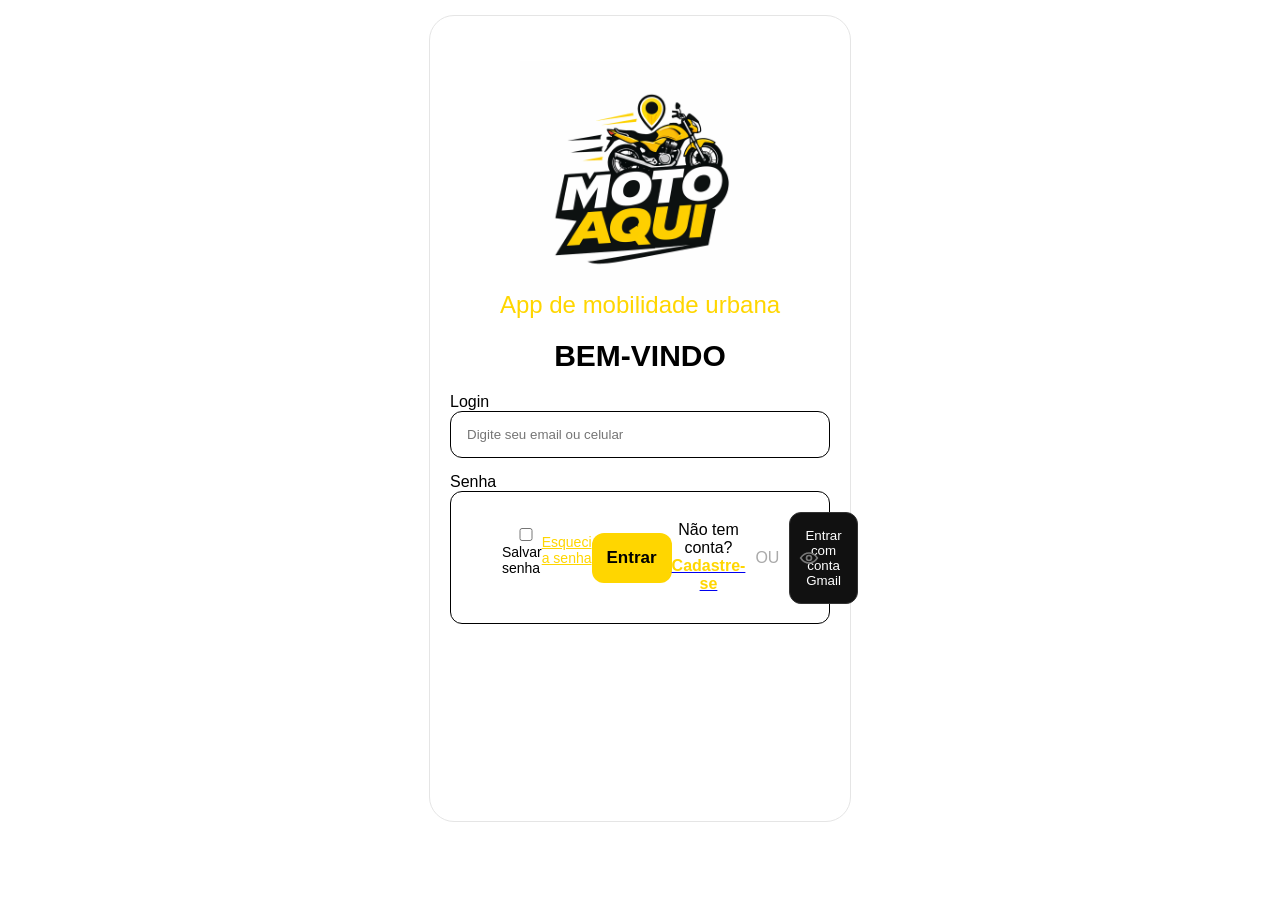
==== index.html @ 6b76dc8f "Update index.html" ====
<!DOCTYPE html>
<html lang="pt-BR">

<!-- =========================
HEAD
========================= -->
<head>

<meta charset="UTF-8">
<meta name="viewport" content="width=device-width, initial-scale=1.0">

<title>Moto Aqui</title>

<link rel="stylesheet" href="css/style.css">

</head>

<!-- =========================
BODY
========================= -->
<body>

<!-- =========================
CONTAINER
========================= -->
<div class="container">

  <!-- =========================
  CARD
  ========================= -->
  <div class="card">

    <!-- =========================
    LOGO
    ========================= -->
    <div class="logo-box">
      <img src="assets/logo.png">
    </div>

    <!-- =========================
    TEXTOS
    ========================= -->
    <p class="sub">App de mobilidade urbana</p>
    <h1>BEM-VINDO</h1>

    <!-- =========================
    FORMULÁRIO
    ========================= -->
    <div class="form">

      <!-- =========================
      LOGIN
      ========================= -->
      <label>Login</label>
      <div class="input-box">
        <input 
          type="text" 
          id="email" 
          placeholder="Digite seu email ou celular"
        >
      </div>

      <!-- =========================
      SENHA
      ========================= -->
      <label>Senha</label>
      <div class="input-box" style="position:relative;">

        <input 
          type="password" 
          id="senha" 
          placeholder="Senha"
        >

        <!-- =========================
        OLHO SENHA
        ========================= -->
        <span class="eye" onclick="toggleSenha('senha', this)">
  <svg viewBox="0 0 24 24">
    <path d="M2 12s4-6 10-6 10 6 10 6-4 6-10 6-10-6-10-6z"/>
    <path d="M12 9a3 3 0 1 0 0 6 3 3 0 0 0 0-6z"/>
  </svg>
</span>

      <!-- =========================
      OPÇÕES
      ========================= -->
      <div class="opcoes">
        <label><input type="checkbox"> Salvar senha</label>
        <a href="#">Esqueci a senha</a>
      </div>

      <!-- =========================
      BOTÃO ENTRAR
      ========================= -->
      <button class="btn" onclick="login()">Entrar</button>

      <!-- =========================
      CADASTRO
      ========================= -->
      <p class="cadastro">
        Não tem conta?
        <a href="cadastro/escolha.html"><b>Cadastre-se</b></a>
      </p>

      <!-- =========================
      OU
      ========================= -->
      <div class="ou">
        <span></span>
        <p>OU</p>
        <span></span>
      </div>

      <!-- =========================
      GMAIL
      ========================= -->
      <button class="gmail">
        Entrar com conta Gmail
      </button>

    </div>

  </div>

</div>

<!-- =========================
SCRIPTS
========================= -->
<script src="js/auth.js"></script>

<script>

function toggleSenha(id){

  const input = document.getElementById(id);

  if(input.type === "password"){
    input.type = "text";
  }else{
    input.type = "password";
  }

}

</script>

</body>
</html>
---- css/style.css ----
/*===========================
GERAL
===========================*/
html, body{
  margin:0;
  padding:0;
  width:100%;
  min-height:100vh;
  font-family:Arial;
  background:#ffffff;
  color:#000;
}

/*===========================
CONTAINER
===========================*/
.container{
  display:flex;
  justify-content:center;
  align-items:flex-start;
  min-height:80vh;
  padding:15px;
}

/*===========================
CARD
===========================*/
.card{
  width:100%;
  max-width:380px;
  margin:0 auto;
  background:#ffffff;
  border-radius:25px;
  padding:15px 20px 25px;
  border:1px solid #e5e5e5;
  min-height:85vh;
}

/*===========================
LOGO
===========================*/
.logo-box{
  width:300px;
  height:300px;
  margin:0 auto 10px;
  background:#fff;
  border-radius:20px;
  display:flex;
  align-items:center;
  justify-content:center;
  overflow:hidden;
}

.logo-box img{
  width:80%;
}

/*===========================
TEXTOS
===========================*/
.sub{
  text-align:center;
  color:#FFD600;
  font-size:24px;
  margin-top:-50px;
  margin-bottom:5px;
}

h1{
  text-align:center;
  font-size:30px;
  margin-bottom:20px;
}

/*===========================
FORM
===========================*/
.form{
  width:100%;
}

/*===========================
INPUT (FINAL LIMPO)
===========================*/
.input-box{
  position:relative;
  background:#fff;
  border:1px solid #000;
  border-radius:12px;
  padding:14px;
  margin-bottom:15px;
  display:flex;
  align-items:center;
}

.input-box input{
  width:100%;
  background:transparent;
  border:none;
  outline:none;
  color:#000;
  padding-right:35px; /* espaço pro olho */
}

/*===========================
OLHO SENHA
===========================*/
.eye{
  position:absolute;
  right:10px;
  top:50%;
  transform:translateY(-50%);
  width:20px;
  height:20px;
  cursor:pointer;
}

.eye path{
  stroke:#777;
  stroke-width:2;
  fill:none;
}

.eye.off path{
  stroke:red;
}

.eye.off::after{
  content:"";
  position:absolute;
  width:20px;
  height:2px;
  background:red;
  transform:rotate(45deg);
  top:50%;
  left:0;
}

/*===========================
OPÇÕES
===========================*/
.opcoes{
  display:flex;
  justify-content:space-between;
  align-items:center;
  font-size:14px;
  margin-bottom:15px;
}

.opcoes a{
  color:#FFD600;
}

/*===========================
BOTÃO
===========================*/
.btn{
  width:100%;
  padding:15px;
  border:none;
  border-radius:12px;
  background:#FFD600;
  color:#000;
  font-size:17px;
  font-weight:bold;
}

/*===========================
CADASTRO
===========================*/
.cadastro{
  text-align:center;
  margin-top:15px;
}

.cadastro b{
  color:#FFD600;
}

/*===========================
OU
===========================*/
.ou{
  display:flex;
  align-items:center;
  margin:20px 0;
}

.ou span{
  flex:1;
  height:1px;
  background:#333;
}

.ou p{
  margin:0 10px;
  color:#aaa;
}

/*===========================
GMAIL
===========================*/
.gmail{
  width:100%;
  padding:15px;
  border-radius:12px;
  background:#111;
  color:#fff;
  border:1px solid #333;
}

/*===========================
FOTO PERFIL
===========================*/
.foto-perfil{
  position:relative;
  width:120px;
  height:120px;
  margin:0 auto 20px;
  border-radius:50%;
  overflow:hidden;
  background:#eee;
  cursor:pointer;
}

#fotoPreview{
  width:100%;
  height:100%;
  object-fit:cover;
  border-radius:50%;
}

.foto-perfil input{
  display:none;
}

.foto-perfil .add{
  position:absolute;
  bottom:0;
  right:0;
  background:#FFD600;
  color:#000;
  width:30px;
  height:30px;
  border-radius:50%;
  display:flex;
  align-items:center;
  justify-content:center;
  font-weight:bold;
  font-size:20px;
}

/*===========================
CNH BOX
===========================*/
.cnh-box{
  position:relative;
  width:140px;
  height:90px;
  margin:10px auto;
  border-radius:10px;
  overflow:hidden;
  background:#eee;
  border:2px dashed #ccc;
  cursor:pointer;
}

.cnh-box img{
  width:100%;
  height:100%;
  object-fit:cover;
}

.cnh-box .add{
  position:absolute;
  bottom:-5px;
  right:-5px;
  background:#FFD600;
  width:30px;
  height:30px;
  border-radius:50%;
  display:flex;
  align-items:center;
  justify-content:center;
}

/*===========================
PDF CNH
===========================*/
#pdfCNH{
  text-align:center;
  font-size:13px;
  margin-top:8px;
  color:#555;
}

/*===========================
MODAL PREVIEW
===========================*/
#modalImg{
  display:none;
  position:fixed;
  top:0;
  left:0;
  width:100%;
  height:100%;
  background:rgba(0,0,0,0.9);
  justify-content:center;
  align-items:center;
  z-index:9999;
}

#modalImg img{
  max-width:90%;
  max-height:90%;
  border-radius:12px;
}

/*===========================
ZOOM BOTÕES
===========================*/
.zoom-controls{
  display:flex;
  justify-content:center;
  gap:10px;
  margin-bottom:15px;
}

.zoom-controls button{
  width:45px;
  height:45px;
  border:none;
  border-radius:10px;
  background:#FFD600;
  font-size:20px;
  font-weight:bold;
}

/* 🔥 CLIQUE CORRETO CNH */
.cnh-box input{
  position:absolute;
  width:100%;
  height:100%;
  top:0;
  left:0;
  opacity:0;
  cursor:pointer;
}
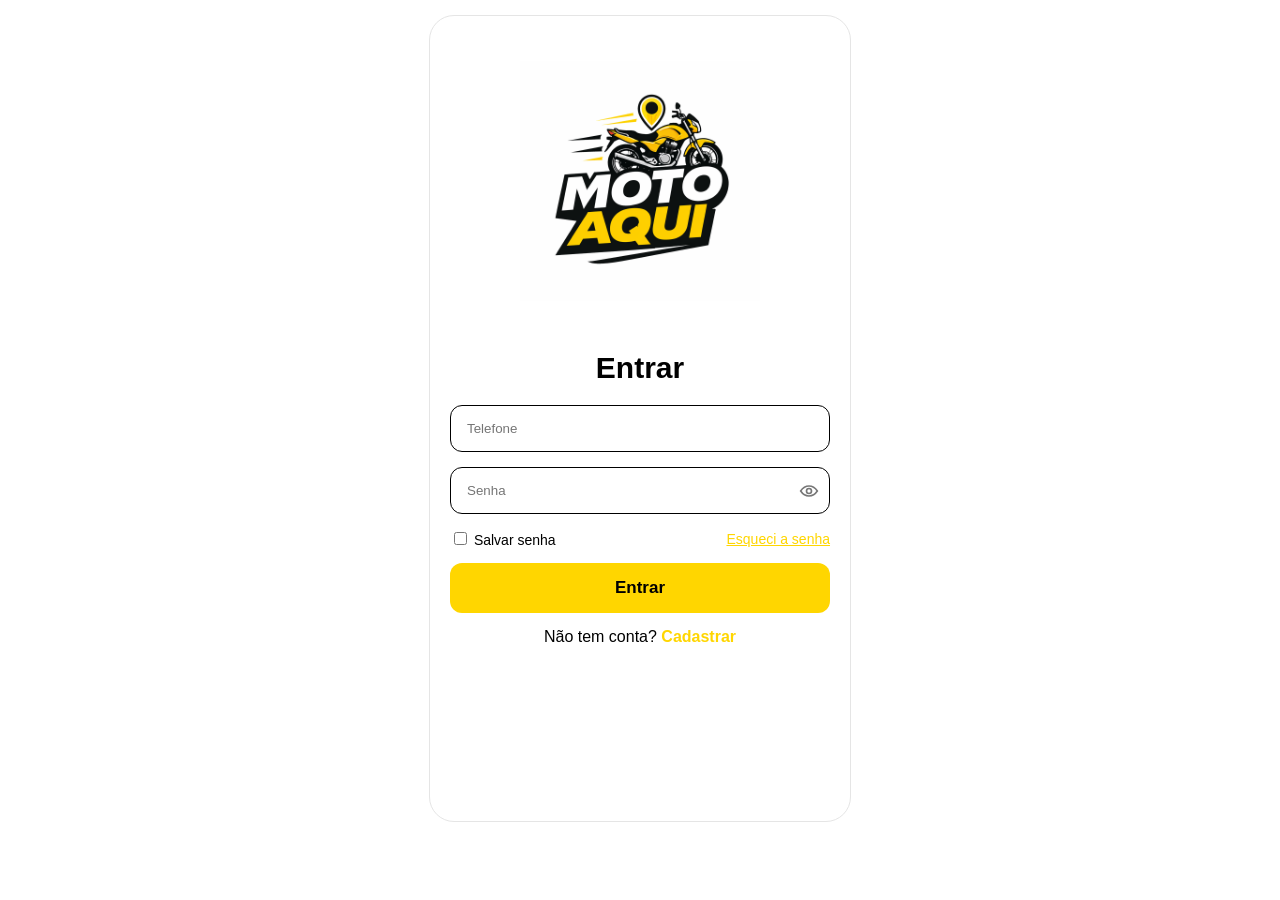
==== commit 83fc0907: "Update index.html" ====
--- a/index.html
+++ b/index.html
@@ -1,11 +1,7 @@
 <!DOCTYPE html>
 <html lang="pt-BR">
 
-<!-- =========================
-HEAD
-========================= -->
 <head>
-
 <meta charset="UTF-8">
 <meta name="viewport" content="width=device-width, initial-scale=1.0">
 
@@ -15,133 +11,99 @@
 
 </head>
 
-<!-- =========================
-BODY
-========================= -->
 <body>
 
-<!-- =========================
-CONTAINER
-========================= -->
 <div class="container">
-
-  <!-- =========================
-  CARD
-  ========================= -->
   <div class="card">
 
-    <!-- =========================
-    LOGO
-    ========================= -->
+    <!-- LOGO -->
     <div class="logo-box">
       <img src="assets/logo.png">
     </div>
 
-    <!-- =========================
-    TEXTOS
-    ========================= -->
-    <p class="sub">App de mobilidade urbana</p>
-    <h1>BEM-VINDO</h1>
+    <h1>Entrar</h1>
 
-    <!-- =========================
-    FORMULÁRIO
-    ========================= -->
-    <div class="form">
+    <!-- TELEFONE -->
+    <div class="input-box">
+      <input type="tel" id="telefone" placeholder="Telefone">
+    </div>
 
-      <!-- =========================
-      LOGIN
-      ========================= -->
-      <label>Login</label>
-      <div class="input-box">
-        <input 
-          type="text" 
-          id="email" 
-          placeholder="Digite seu email ou celular"
-        >
-      </div>
+    <!-- SENHA -->
+    <div class="input-box">
+      <input type="password" id="senha" placeholder="Senha">
 
-      <!-- =========================
-      SENHA
-      ========================= -->
-      <label>Senha</label>
-      <div class="input-box" style="position:relative;">
-
-        <input 
-          type="password" 
-          id="senha" 
-          placeholder="Senha"
-        >
-
-        <!-- =========================
-        OLHO SENHA
-        ========================= -->
-        <span class="eye" onclick="toggleSenha('senha', this)">
-  <svg viewBox="0 0 24 24">
-    <path d="M2 12s4-6 10-6 10 6 10 6-4 6-10 6-10-6-10-6z"/>
-    <path d="M12 9a3 3 0 1 0 0 6 3 3 0 0 0 0-6z"/>
-  </svg>
-</span>
-
-      <!-- =========================
-      OPÇÕES
-      ========================= -->
-      <div class="opcoes">
-        <label><input type="checkbox"> Salvar senha</label>
-        <a href="#">Esqueci a senha</a>
-      </div>
-
-      <!-- =========================
-      BOTÃO ENTRAR
-      ========================= -->
-      <button class="btn" onclick="login()">Entrar</button>
-
-      <!-- =========================
-      CADASTRO
-      ========================= -->
-      <p class="cadastro">
-        Não tem conta?
-        <a href="cadastro/escolha.html"><b>Cadastre-se</b></a>
-      </p>
-
-      <!-- =========================
-      OU
-      ========================= -->
-      <div class="ou">
-        <span></span>
-        <p>OU</p>
-        <span></span>
-      </div>
-
-      <!-- =========================
-      GMAIL
-      ========================= -->
-      <button class="gmail">
-        Entrar com conta Gmail
-      </button>
+      <!-- 🔥 OLHO CORRIGIDO -->
+      <span class="eye" onclick="toggleSenha('senha', this)">
+        <svg viewBox="0 0 24 24">
+          <path d="M2 12s4-6 10-6 10 6 10 6-4 6-10 6-10-6-10-6z"/>
+          <path d="M12 9a3 3 0 1 0 0 6 3 3 0 0 0 0-6z"/>
+        </svg>
+      </span>
 
     </div>
 
+    <!-- OPÇÕES -->
+    <div class="opcoes">
+      <label><input type="checkbox"> Salvar senha</label>
+      <a href="#">Esqueci a senha</a>
+    </div>
+
+    <!-- BOTÃO -->
+    <button class="btn" onclick="login()">Entrar</button>
+
+    <!-- CADASTRO -->
+    <div class="cadastro">
+      Não tem conta? <b onclick="irCadastro()">Cadastrar</b>
+    </div>
+
   </div>
-
 </div>
 
-<!-- =========================
-SCRIPTS
-========================= -->
 <script src="js/auth.js"></script>
 
 <script>
 
-function toggleSenha(id){
-
+/* =========================
+OLHO SENHA
+========================= */
+function toggleSenha(id, el){
   const input = document.getElementById(id);
 
   if(input.type === "password"){
     input.type = "text";
+    el.classList.add("off");
   }else{
     input.type = "password";
+    el.classList.remove("off");
+  }
+}
+
+/* =========================
+TELEFONE (MÁSCARA)
+========================= */
+document.getElementById("telefone").addEventListener("input", function(e){
+
+  let v = e.target.value.replace(/\D/g, "");
+
+  if(v.length > 11) v = v.slice(0,11);
+
+  if(v.length > 6){
+    v = v.replace(/^(\d{2})(\d{5})(\d{0,4})$/, "($1) $2-$3");
+  }else if(v.length > 2){
+    v = v.replace(/^(\d{2})(\d{0,5})$/, "($1) $2");
+  }else{
+    v = v.replace(/^(\d*)$/, "($1");
   }
 
+  e.target.value = v;
+
+});
+
+/* =========================
+NAVEGAÇÃO
+========================= */
+function irCadastro(){
+  window.location.href = "cadastro/escolha.html";
 }
 
 </script>
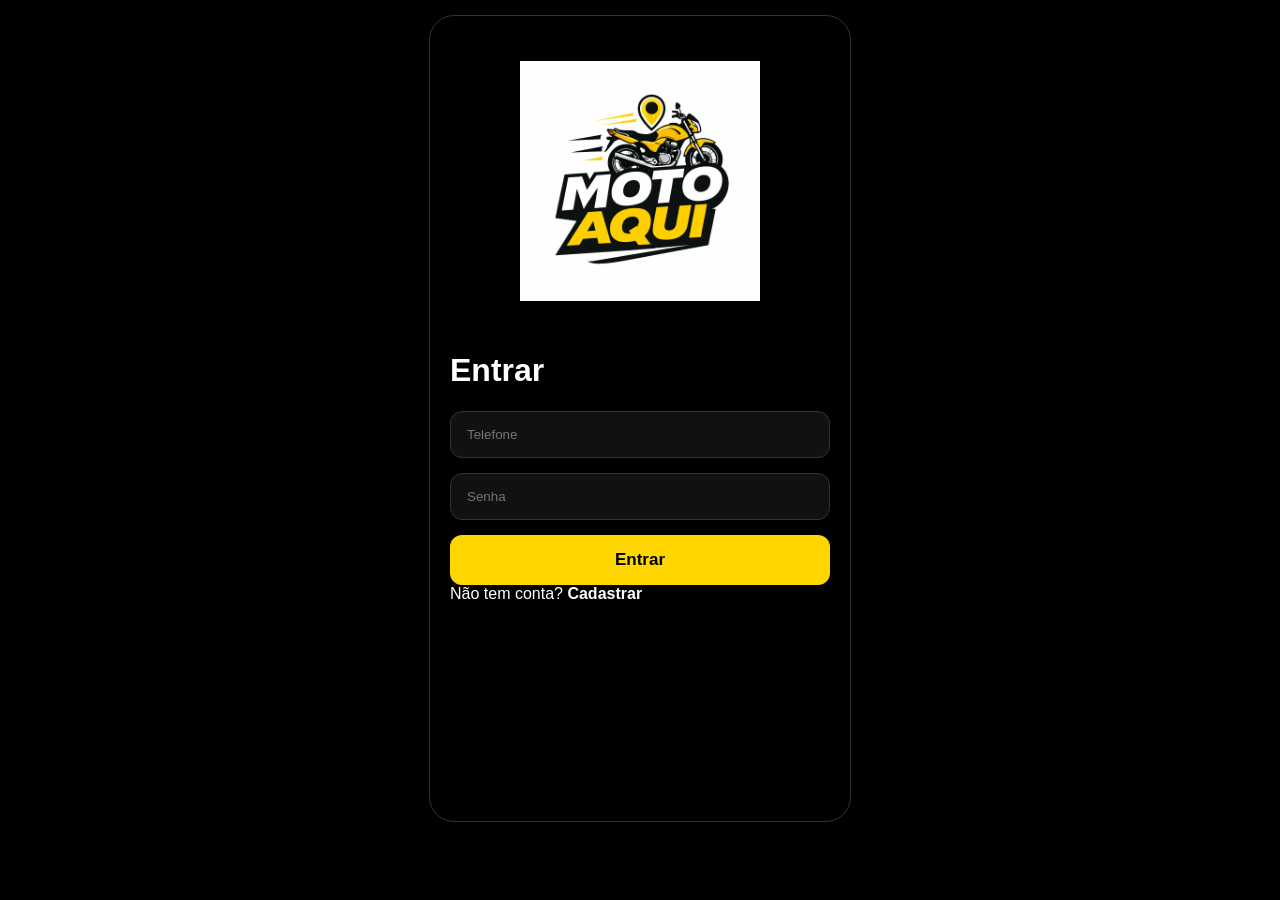
==== commit 5f7d2d35: "Update index.html" ====
--- a/index.html
+++ b/index.html
@@ -8,6 +8,7 @@
 <title>Moto Aqui</title>
 
 <link rel="stylesheet" href="css/style.css">
+<link rel="stylesheet" href="css/login.css">
 
 </head>
 
@@ -16,42 +17,29 @@
 <div class="container">
   <div class="card">
 
-    <!-- LOGO -->
     <div class="logo-box">
       <img src="assets/logo.png">
     </div>
 
     <h1>Entrar</h1>
 
-    <!-- TELEFONE -->
     <div class="input-box">
       <input type="tel" id="telefone" placeholder="Telefone">
     </div>
 
-    <!-- SENHA -->
     <div class="input-box">
       <input type="password" id="senha" placeholder="Senha">
 
-      <!-- 🔥 OLHO CORRIGIDO -->
       <span class="eye" onclick="toggleSenha('senha', this)">
         <svg viewBox="0 0 24 24">
           <path d="M2 12s4-6 10-6 10 6 10 6-4 6-10 6-10-6-10-6z"/>
           <path d="M12 9a3 3 0 1 0 0 6 3 3 0 0 0 0-6z"/>
         </svg>
       </span>
-
     </div>
 
-    <!-- OPÇÕES -->
-    <div class="opcoes">
-      <label><input type="checkbox"> Salvar senha</label>
-      <a href="#">Esqueci a senha</a>
-    </div>
+    <button class="btn" onclick="irCadastro()">Entrar</button>
 
-    <!-- BOTÃO -->
-    <button class="btn" onclick="login()">Entrar</button>
-
-    <!-- CADASTRO -->
     <div class="cadastro">
       Não tem conta? <b onclick="irCadastro()">Cadastrar</b>
     </div>
@@ -59,13 +47,7 @@
   </div>
 </div>
 
-<script src="js/auth.js"></script>
-
 <script>
-
-/* =========================
-OLHO SENHA
-========================= */
 function toggleSenha(id, el){
   const input = document.getElementById(id);
 
@@ -78,34 +60,9 @@
   }
 }
 
-/* =========================
-TELEFONE (MÁSCARA)
-========================= */
-document.getElementById("telefone").addEventListener("input", function(e){
-
-  let v = e.target.value.replace(/\D/g, "");
-
-  if(v.length > 11) v = v.slice(0,11);
-
-  if(v.length > 6){
-    v = v.replace(/^(\d{2})(\d{5})(\d{0,4})$/, "($1) $2-$3");
-  }else if(v.length > 2){
-    v = v.replace(/^(\d{2})(\d{0,5})$/, "($1) $2");
-  }else{
-    v = v.replace(/^(\d*)$/, "($1");
-  }
-
-  e.target.value = v;
-
-});
-
-/* =========================
-NAVEGAÇÃO
-========================= */
 function irCadastro(){
   window.location.href = "cadastro/escolha.html";
 }
-
 </script>
 
 </body>
--- a/css/style.css
+++ b/css/style.css
@@ -1,19 +1,14 @@
-/*===========================
-GERAL
-===========================*/
+/* BASE GLOBAL */
+
 html, body{
   margin:0;
   padding:0;
   width:100%;
   min-height:100vh;
   font-family:Arial;
-  background:#ffffff;
-  color:#000;
 }
 
-/*===========================
-CONTAINER
-===========================*/
+/* CONTAINER */
 .container{
   display:flex;
   justify-content:center;
@@ -22,138 +17,17 @@
   padding:15px;
 }
 
-/*===========================
-CARD
-===========================*/
+/* CARD */
 .card{
   width:100%;
   max-width:380px;
   margin:0 auto;
-  background:#ffffff;
   border-radius:25px;
   padding:15px 20px 25px;
-  border:1px solid #e5e5e5;
   min-height:85vh;
 }
 
-/*===========================
-LOGO
-===========================*/
-.logo-box{
-  width:300px;
-  height:300px;
-  margin:0 auto 10px;
-  background:#fff;
-  border-radius:20px;
-  display:flex;
-  align-items:center;
-  justify-content:center;
-  overflow:hidden;
-}
-
-.logo-box img{
-  width:80%;
-}
-
-/*===========================
-TEXTOS
-===========================*/
-.sub{
-  text-align:center;
-  color:#FFD600;
-  font-size:24px;
-  margin-top:-50px;
-  margin-bottom:5px;
-}
-
-h1{
-  text-align:center;
-  font-size:30px;
-  margin-bottom:20px;
-}
-
-/*===========================
-FORM
-===========================*/
-.form{
-  width:100%;
-}
-
-/*===========================
-INPUT (FINAL LIMPO)
-===========================*/
-.input-box{
-  position:relative;
-  background:#fff;
-  border:1px solid #000;
-  border-radius:12px;
-  padding:14px;
-  margin-bottom:15px;
-  display:flex;
-  align-items:center;
-}
-
-.input-box input{
-  width:100%;
-  background:transparent;
-  border:none;
-  outline:none;
-  color:#000;
-  padding-right:35px; /* espaço pro olho */
-}
-
-/*===========================
-OLHO SENHA
-===========================*/
-.eye{
-  position:absolute;
-  right:10px;
-  top:50%;
-  transform:translateY(-50%);
-  width:20px;
-  height:20px;
-  cursor:pointer;
-}
-
-.eye path{
-  stroke:#777;
-  stroke-width:2;
-  fill:none;
-}
-
-.eye.off path{
-  stroke:red;
-}
-
-.eye.off::after{
-  content:"";
-  position:absolute;
-  width:20px;
-  height:2px;
-  background:red;
-  transform:rotate(45deg);
-  top:50%;
-  left:0;
-}
-
-/*===========================
-OPÇÕES
-===========================*/
-.opcoes{
-  display:flex;
-  justify-content:space-between;
-  align-items:center;
-  font-size:14px;
-  margin-bottom:15px;
-}
-
-.opcoes a{
-  color:#FFD600;
-}
-
-/*===========================
-BOTÃO
-===========================*/
+/* BOTÃO PADRÃO */
 .btn{
   width:100%;
   padding:15px;
@@ -164,185 +38,3 @@
   font-size:17px;
   font-weight:bold;
 }
-
-/*===========================
-CADASTRO
-===========================*/
-.cadastro{
-  text-align:center;
-  margin-top:15px;
-}
-
-.cadastro b{
-  color:#FFD600;
-}
-
-/*===========================
-OU
-===========================*/
-.ou{
-  display:flex;
-  align-items:center;
-  margin:20px 0;
-}
-
-.ou span{
-  flex:1;
-  height:1px;
-  background:#333;
-}
-
-.ou p{
-  margin:0 10px;
-  color:#aaa;
-}
-
-/*===========================
-GMAIL
-===========================*/
-.gmail{
-  width:100%;
-  padding:15px;
-  border-radius:12px;
-  background:#111;
-  color:#fff;
-  border:1px solid #333;
-}
-
-/*===========================
-FOTO PERFIL
-===========================*/
-.foto-perfil{
-  position:relative;
-  width:120px;
-  height:120px;
-  margin:0 auto 20px;
-  border-radius:50%;
-  overflow:hidden;
-  background:#eee;
-  cursor:pointer;
-}
-
-#fotoPreview{
-  width:100%;
-  height:100%;
-  object-fit:cover;
-  border-radius:50%;
-}
-
-.foto-perfil input{
-  display:none;
-}
-
-.foto-perfil .add{
-  position:absolute;
-  bottom:0;
-  right:0;
-  background:#FFD600;
-  color:#000;
-  width:30px;
-  height:30px;
-  border-radius:50%;
-  display:flex;
-  align-items:center;
-  justify-content:center;
-  font-weight:bold;
-  font-size:20px;
-}
-
-/*===========================
-CNH BOX
-===========================*/
-.cnh-box{
-  position:relative;
-  width:140px;
-  height:90px;
-  margin:10px auto;
-  border-radius:10px;
-  overflow:hidden;
-  background:#eee;
-  border:2px dashed #ccc;
-  cursor:pointer;
-}
-
-.cnh-box img{
-  width:100%;
-  height:100%;
-  object-fit:cover;
-}
-
-.cnh-box .add{
-  position:absolute;
-  bottom:-5px;
-  right:-5px;
-  background:#FFD600;
-  width:30px;
-  height:30px;
-  border-radius:50%;
-  display:flex;
-  align-items:center;
-  justify-content:center;
-}
-
-/*===========================
-PDF CNH
-===========================*/
-#pdfCNH{
-  text-align:center;
-  font-size:13px;
-  margin-top:8px;
-  color:#555;
-}
-
-/*===========================
-MODAL PREVIEW
-===========================*/
-#modalImg{
-  display:none;
-  position:fixed;
-  top:0;
-  left:0;
-  width:100%;
-  height:100%;
-  background:rgba(0,0,0,0.9);
-  justify-content:center;
-  align-items:center;
-  z-index:9999;
-}
-
-#modalImg img{
-  max-width:90%;
-  max-height:90%;
-  border-radius:12px;
-}
-
-/*===========================
-ZOOM BOTÕES
-===========================*/
-.zoom-controls{
-  display:flex;
-  justify-content:center;
-  gap:10px;
-  margin-bottom:15px;
-}
-
-.zoom-controls button{
-  width:45px;
-  height:45px;
-  border:none;
-  border-radius:10px;
-  background:#FFD600;
-  font-size:20px;
-  font-weight:bold;
-}
-
-/* 🔥 CLIQUE CORRETO CNH */
-.cnh-box input{
-  position:absolute;
-  width:100%;
-  height:100%;
-  top:0;
-  left:0;
-  opacity:0;
-  cursor:pointer;
-}
--- a/css/login.css
+++ b/css/login.css
@@ -0,0 +1,53 @@
+body{
+  background:#000;
+  color:#fff;
+}
+
+.card{
+  background:#000;
+  border:1px solid #333;
+}
+
+/* INPUT ESCURO */
+.input-box{
+  background:#111;
+  border:1px solid #333;
+  border-radius:12px;
+  padding:14px;
+  margin-bottom:15px;
+  display:flex;
+  align-items:center;
+}
+
+.input-box input{
+  width:100%;
+  background:none;
+  border:none;
+  outline:none;
+  color:#fff;
+}
+
+/* OLHO */
+.eye{
+  cursor:pointer;
+  display:flex;
+  align-items:center;
+}
+
+.eye path{
+  stroke:#fff;
+}
+
+/* LOGO */
+.logo-box{
+  width:300px;
+  height:300px;
+  margin:0 auto 10px;
+  display:flex;
+  align-items:center;
+  justify-content:center;
+}
+
+.logo-box img{
+  width:80%;
+}
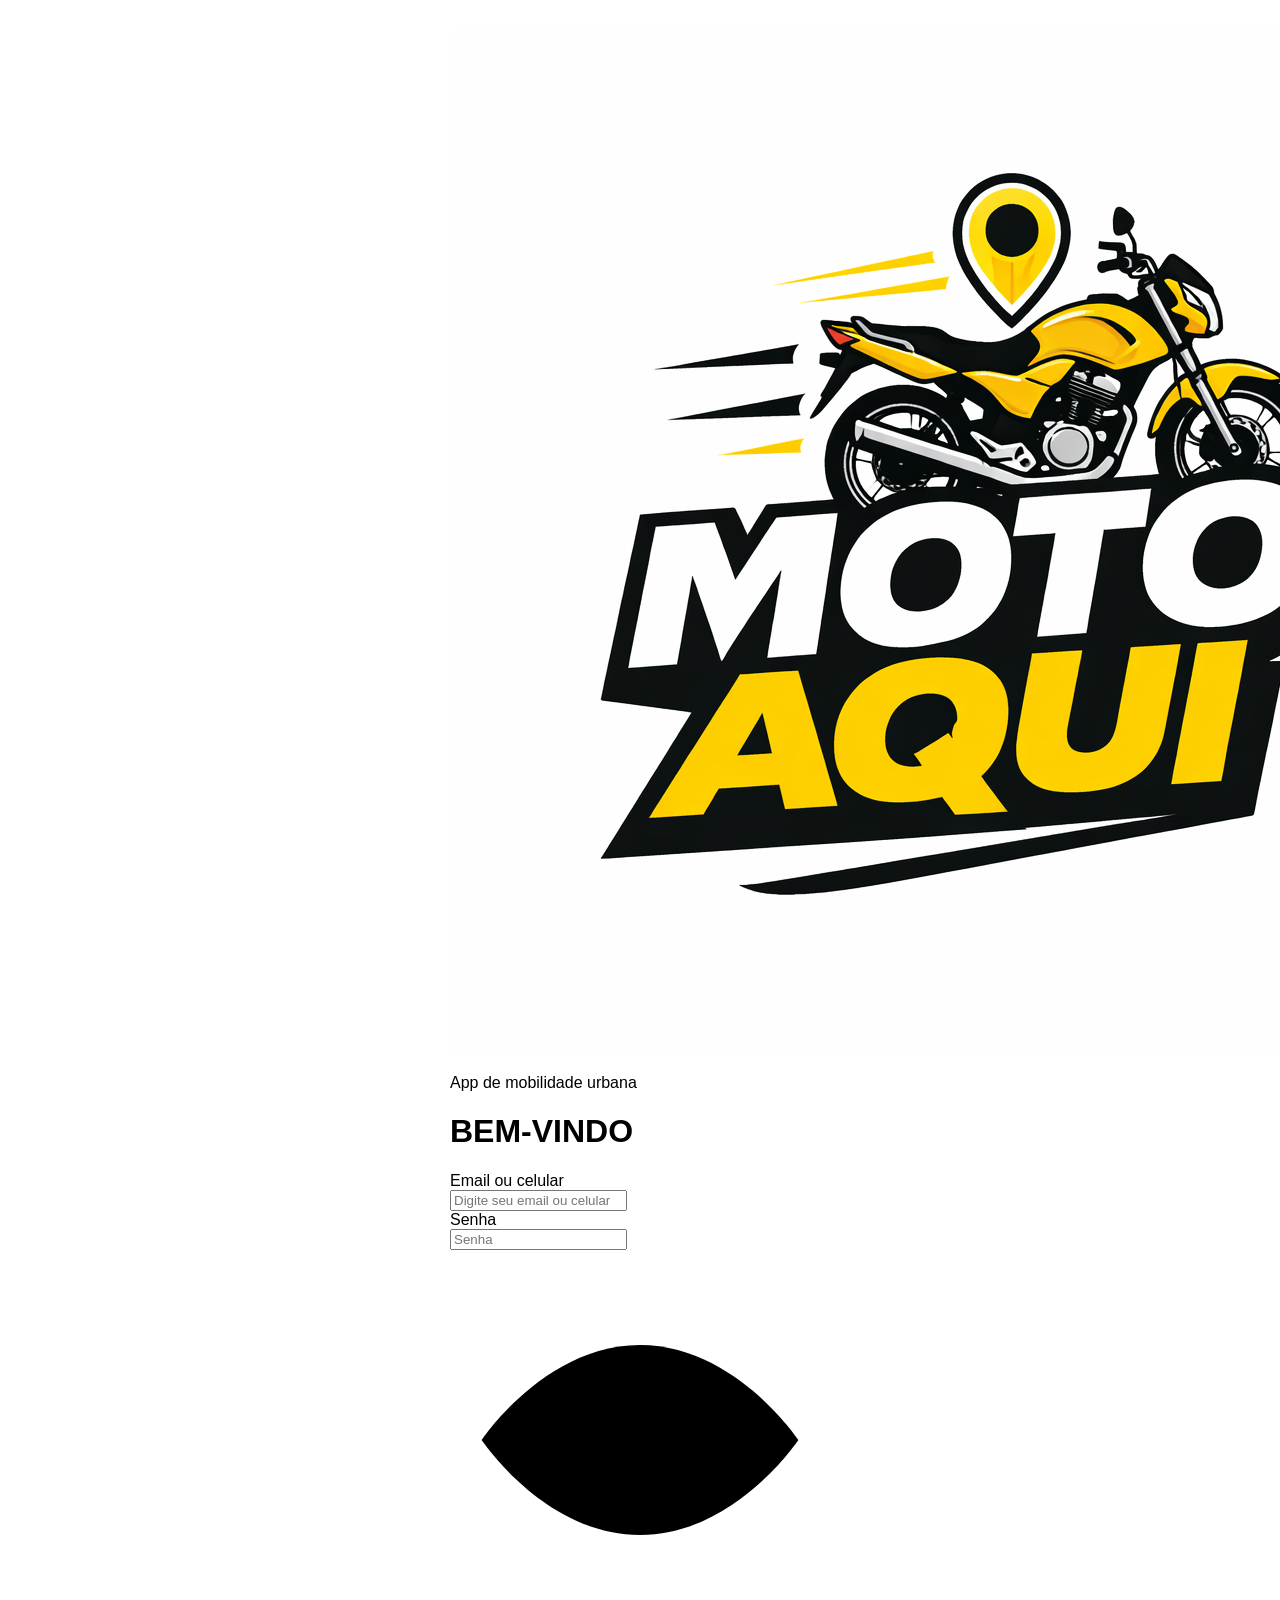
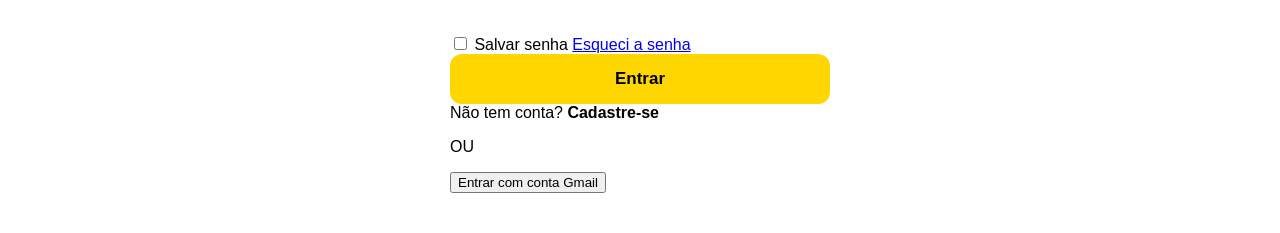
==== commit d43b7bbc: "Update index.html" ====
--- a/index.html
+++ b/index.html
@@ -8,25 +8,31 @@
 <title>Moto Aqui</title>
 
 <link rel="stylesheet" href="css/style.css">
-<link rel="stylesheet" href="css/login.css">
 
 </head>
 
-<body>
+<body class="login">
 
 <div class="container">
   <div class="card">
 
+    <!-- LOGO -->
     <div class="logo-box">
       <img src="assets/logo.png">
     </div>
 
-    <h1>Entrar</h1>
+    <p class="sub">App de mobilidade urbana</p>
 
+    <h1>BEM-VINDO</h1>
+
+    <!-- EMAIL -->
+    <label>Email ou celular</label>
     <div class="input-box">
-      <input type="tel" id="telefone" placeholder="Telefone">
+      <input type="text" placeholder="Digite seu email ou celular">
     </div>
 
+    <!-- SENHA -->
+    <label>Senha</label>
     <div class="input-box">
       <input type="password" id="senha" placeholder="Senha">
 
@@ -38,11 +44,29 @@
       </span>
     </div>
 
-    <button class="btn" onclick="irCadastro()">Entrar</button>
+    <!-- OPÇÕES -->
+    <div class="opcoes">
+      <label><input type="checkbox"> Salvar senha</label>
+      <a href="#">Esqueci a senha</a>
+    </div>
 
+    <!-- BOTÃO -->
+    <button class="btn">Entrar</button>
+
+    <!-- CADASTRO -->
     <div class="cadastro">
-      Não tem conta? <b onclick="irCadastro()">Cadastrar</b>
+      Não tem conta? <b onclick="irCadastro()">Cadastre-se</b>
     </div>
+
+    <!-- OU -->
+    <div class="ou">
+      <span></span>
+      <p>OU</p>
+      <span></span>
+    </div>
+
+    <!-- GMAIL -->
+    <button class="gmail">Entrar com conta Gmail</button>
 
   </div>
 </div>
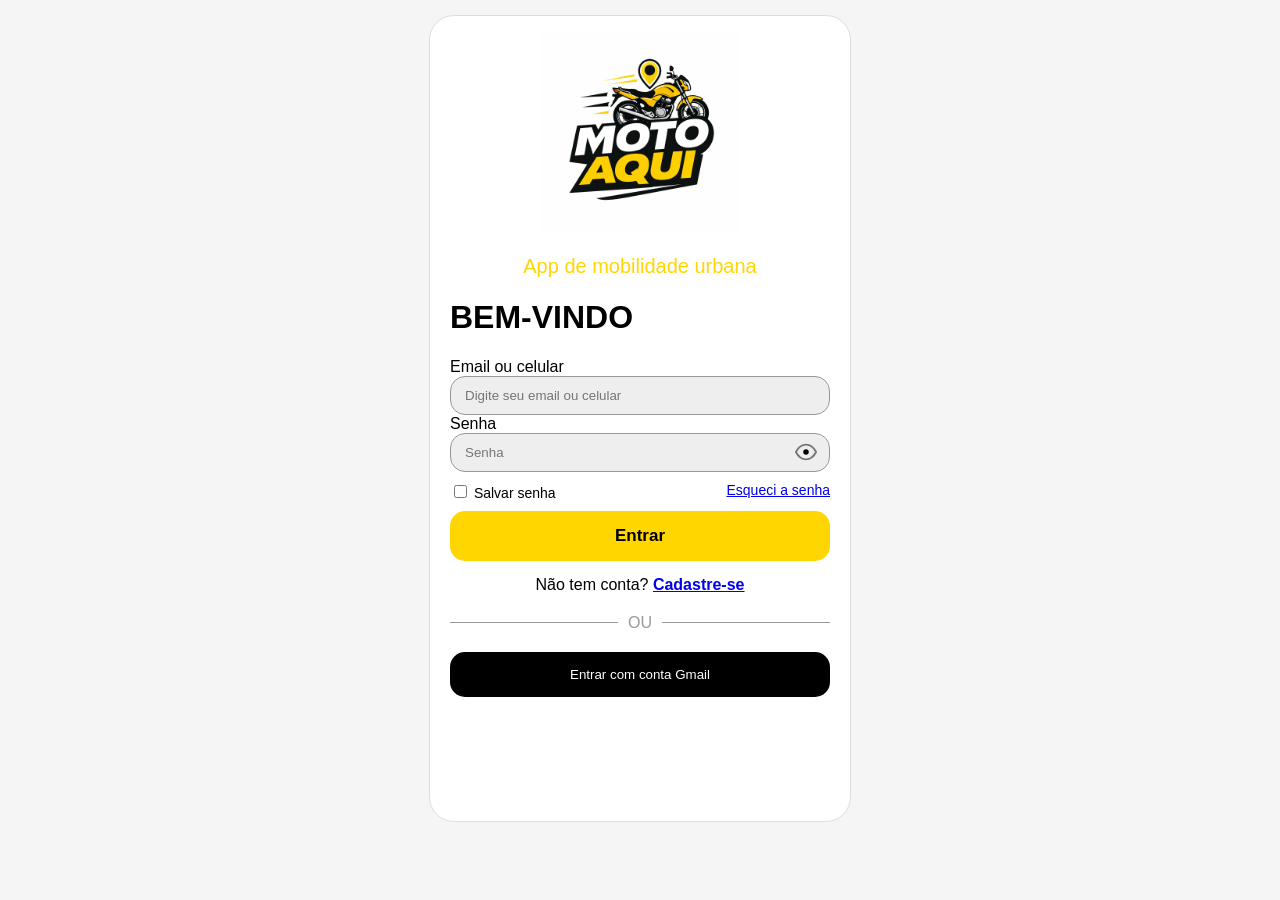
==== commit 519724a5: "Update index.html" ====
--- a/index.html
+++ b/index.html
@@ -1,74 +1,60 @@
 <!DOCTYPE html>
 <html lang="pt-BR">
-
 <head>
 <meta charset="UTF-8">
 <meta name="viewport" content="width=device-width, initial-scale=1.0">
-
 <title>Moto Aqui</title>
 
 <link rel="stylesheet" href="css/style.css">
-
 </head>
 
 <body class="login">
 
 <div class="container">
-  <div class="card">
+<div class="card">
 
-    <!-- LOGO -->
-    <div class="logo-box">
-      <img src="assets/logo.png">
-    </div>
+<div style="text-align:center">
+  <img src="assets/logo.png" style="width:200px;">
+  <p class="sub">App de mobilidade urbana</p>
+</div>
 
-    <p class="sub">App de mobilidade urbana</p>
+<h1>BEM-VINDO</h1>
 
-    <h1>BEM-VINDO</h1>
+<label>Email ou celular</label>
+<div class="input-box">
+  <input type="text" placeholder="Digite seu email ou celular">
+</div>
 
-    <!-- EMAIL -->
-    <label>Email ou celular</label>
-    <div class="input-box">
-      <input type="text" placeholder="Digite seu email ou celular">
-    </div>
+<label>Senha</label>
+<div class="input-box">
+  <input type="password" id="senha" placeholder="Senha">
 
-    <!-- SENHA -->
-    <label>Senha</label>
-    <div class="input-box">
-      <input type="password" id="senha" placeholder="Senha">
+  <span class="eye" onclick="toggleSenha('senha', this)">
+    <svg viewBox="0 0 24 24">
+      <path d="M1 12C3.5 7 7.5 4 12 4s8.5 3 11 8c-2.5 5-6.5 8-11 8s-8.5-3-11-8z"/>
+      <circle cx="12" cy="12" r="3"/>
+    </svg>
+  </span>
+</div>
 
-      <span class="eye" onclick="toggleSenha('senha', this)">
-        <svg viewBox="0 0 24 24">
-          <path d="M2 12s4-6 10-6 10 6 10 6-4 6-10 6-10-6-10-6z"/>
-          <path d="M12 9a3 3 0 1 0 0 6 3 3 0 0 0 0-6z"/>
-        </svg>
-      </span>
-    </div>
+<div class="opcoes">
+  <label><input type="checkbox"> Salvar senha</label>
+  <a href="#">Esqueci a senha</a>
+</div>
 
-    <!-- OPÇÕES -->
-    <div class="opcoes">
-      <label><input type="checkbox"> Salvar senha</label>
-      <a href="#">Esqueci a senha</a>
-    </div>
+<button class="btn">Entrar</button>
 
-    <!-- BOTÃO -->
-    <button class="btn">Entrar</button>
+<p style="text-align:center;margin-top:15px;">
+Não tem conta? <a href="cadastro/escolha.html"><b>Cadastre-se</b></a>
+</p>
 
-    <!-- CADASTRO -->
-    <div class="cadastro">
-      Não tem conta? <b onclick="irCadastro()">Cadastre-se</b>
-    </div>
+<div class="ou">
+<span></span><p>OU</p><span></span>
+</div>
 
-    <!-- OU -->
-    <div class="ou">
-      <span></span>
-      <p>OU</p>
-      <span></span>
-    </div>
+<button class="gmail">Entrar com conta Gmail</button>
 
-    <!-- GMAIL -->
-    <button class="gmail">Entrar com conta Gmail</button>
-
-  </div>
+</div>
 </div>
 
 <script>
@@ -83,10 +69,6 @@
     el.classList.remove("off");
   }
 }
-
-function irCadastro(){
-  window.location.href = "cadastro/escolha.html";
-}
 </script>
 
 </body>
--- a/css/style.css
+++ b/css/style.css
@@ -1,4 +1,6 @@
-/* BASE GLOBAL */
+/* =========================
+BASE GLOBAL
+========================= */
 
 html, body{
   margin:0;
@@ -38,3 +40,128 @@
   font-size:17px;
   font-weight:bold;
 }
+
+/* =========================
+LOGIN
+========================= */
+
+body.login{
+  background:#f5f5f5;
+}
+
+/* CARD */
+body.login .card{
+  background:#fff;
+  border:1px solid #ddd;
+}
+
+/* INPUT */
+body.login .input-box{
+  position:relative;
+  background:#eee;
+  border:1px solid #999;
+  border-radius:15px;
+  padding:10px 12px;
+  display:flex;
+  align-items:center;
+}
+
+body.login .input-box input{
+  width:100%;
+  border:none;
+  outline:none;
+  background:transparent;
+  color:#000;
+  padding-right:35px;
+}
+
+/* TEXTO AMARELO */
+body.login .sub{
+  text-align:center;
+  color:#FFD600;
+  font-size:20px;
+  margin-bottom:10px;
+}
+
+/* BOTÃO */
+body.login .btn{
+  border-radius:15px;
+  margin-top:10px;
+}
+
+/* GMAIL */
+body.login .gmail{
+  width:100%;
+  padding:15px;
+  border-radius:15px;
+  background:#000;
+  color:#fff;
+  border:none;
+}
+
+/* LINHA OU */
+body.login .ou{
+  display:flex;
+  align-items:center;
+  margin:20px 0;
+}
+
+body.login .ou span{
+  flex:1;
+  height:1px;
+  background:#999;
+}
+
+body.login .ou p{
+  margin:0 10px;
+  color:#999;
+}
+
+/* OPÇÕES */
+body.login .opcoes{
+  display:flex;
+  justify-content:space-between;
+  font-size:14px;
+  margin-top:10px;
+}
+
+/* =========================
+OLHO SENHA
+========================= */
+
+body.login .eye{
+  position:absolute;
+  right:12px;
+  top:50%;
+  transform:translateY(-50%);
+  width:22px;
+  height:22px;
+  cursor:pointer;
+}
+
+body.login .eye svg{
+  width:100%;
+  height:100%;
+}
+
+body.login .eye path{
+  stroke:#777;
+  stroke-width:2;
+  fill:none;
+}
+
+/* OLHO ATIVO */
+body.login .eye.off path{
+  stroke:red;
+}
+
+body.login .eye.off::after{
+  content:"";
+  position:absolute;
+  width:22px;
+  height:2px;
+  background:red;
+  transform:rotate(45deg);
+  top:50%;
+  left:0;
+}
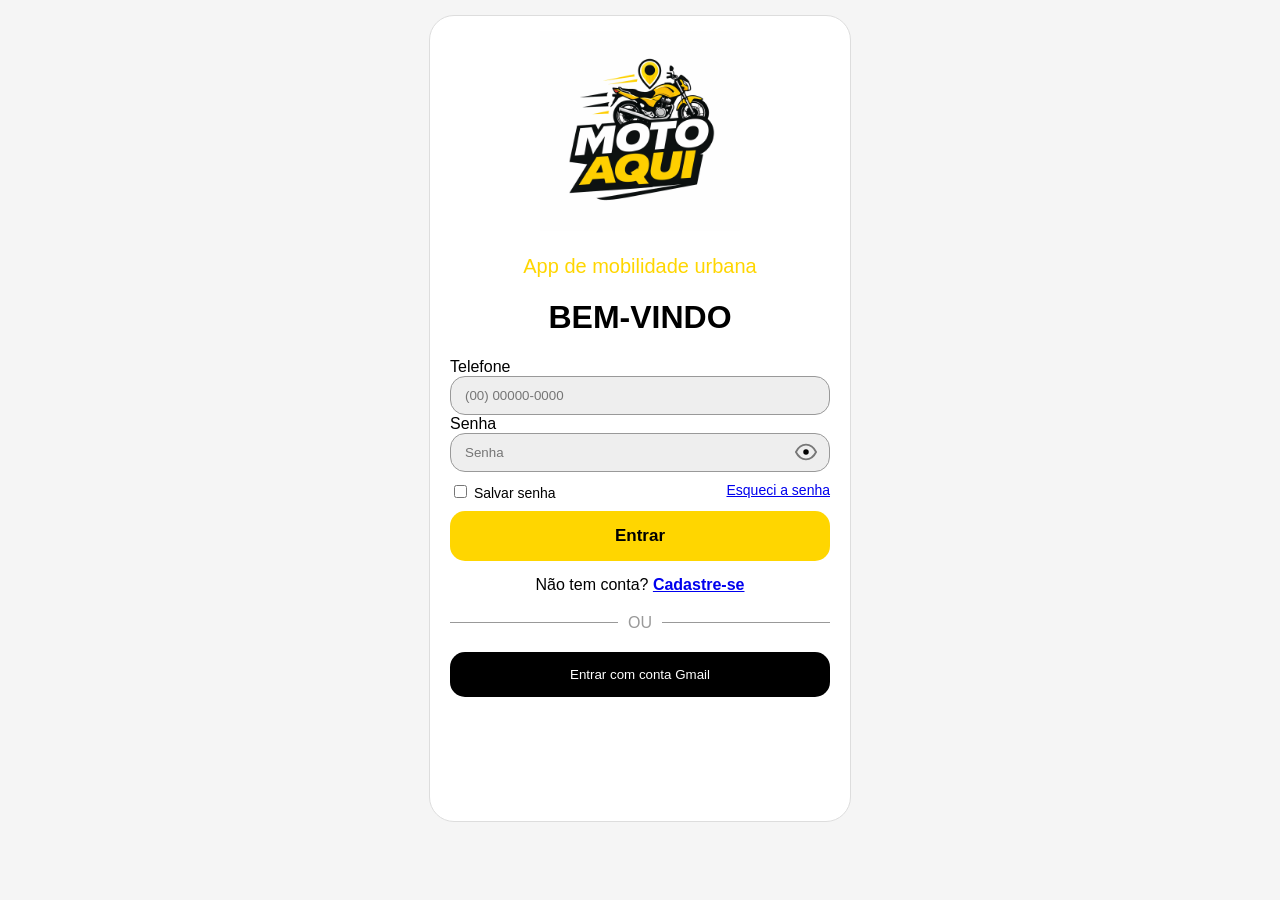
==== commit dc89ede3: "Update index.html" ====
--- a/index.html
+++ b/index.html
@@ -18,13 +18,13 @@
   <p class="sub">App de mobilidade urbana</p>
 </div>
 
-<h1>BEM-VINDO</h1>
+<h1 style="text-align:center;">BEM-VINDO</h1>
 
-<label>Email ou celular</label>
+<label>Telefone</label>
 <div class="input-box">
-  <input type="text" placeholder="Digite seu email ou celular">
+  <input type="tel" id="telefoneLogin" placeholder="(00) 00000-0000">
 </div>
-
+  
 <label>Senha</label>
 <div class="input-box">
   <input type="password" id="senha" placeholder="Senha">
